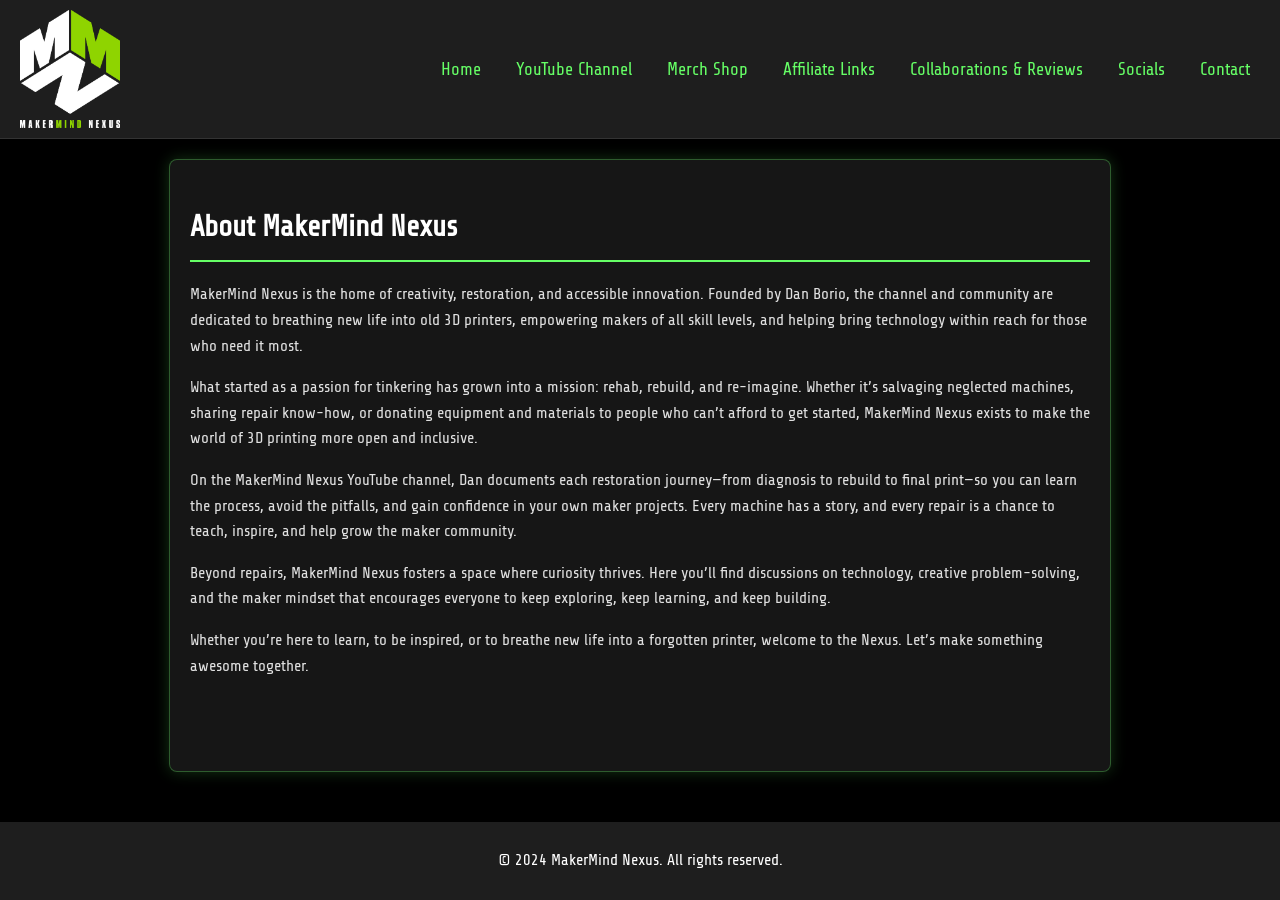
==== index.html @ 56efdf71 "Merge pull request #25 from dborio/feat/collaborations-page Combine Collaboration and Review Pages" ====
<!DOCTYPE html>
<html lang="en">
<head>
    <meta charset="UTF-8">
    <meta name="viewport" content="width=device-width, initial-scale=1.0">
    <title>MakerMind Nexus</title>
    <link rel="preconnect" href="https://fonts.googleapis.com">
    <link rel="preconnect" href="https://fonts.gstatic.com" crossorigin>
    <link href="https://fonts.googleapis.com/css2?family=Share+Tech&display=swap" rel="stylesheet">
    <link rel="stylesheet" href="css/style.css">
</head>
<body>
    <div id="tsparticles"></div>
    <header>
        <img id="logo" src="MMN Full White Green.png" alt="MakerMind Nexus Logo">
        <nav>
            <button class="hamburger" id="hamburger-menu">
                &#9776;
            </button>
            <div class="nav-links" id="nav-links">
                <a href="#home">Home</a>
                <a href="#youtube">YouTube Channel</a>
                <a href="#merch">Merch Shop</a>
                <a href="#affiliate">Affiliate Links</a>
                <a href="#agreement">Collaborations & Reviews</a>
                <a href="#socials">Socials</a>
                <a href="#contact">Contact</a>
            </div>
        </nav>
    </header>
    <main class="container">
        <div id="home-content" class="page-content">
            <section>
                <h2>About MakerMind Nexus</h2>
                <p>MakerMind Nexus is the home of creativity, restoration, and accessible innovation. Founded by Dan Borio, the channel and community are dedicated to breathing new life into old 3D printers, empowering makers of all skill levels, and helping bring technology within reach for those who need it most.</p>
                <p>What started as a passion for tinkering has grown into a mission: rehab, rebuild, and re-imagine. Whether it’s salvaging neglected machines, sharing repair know-how, or donating equipment and materials to people who can’t afford to get started, MakerMind Nexus exists to make the world of 3D printing more open and inclusive.</p>
                <p>On the MakerMind Nexus YouTube channel, Dan documents each restoration journey—from diagnosis to rebuild to final print—so you can learn the process, avoid the pitfalls, and gain confidence in your own maker projects. Every machine has a story, and every repair is a chance to teach, inspire, and help grow the maker community.</p>
                <p>Beyond repairs, MakerMind Nexus fosters a space where curiosity thrives. Here you’ll find discussions on technology, creative problem-solving, and the maker mindset that encourages everyone to keep exploring, keep learning, and keep building.</p>
                <p>Whether you’re here to learn, to be inspired, or to breathe new life into a forgotten printer, welcome to the Nexus. Let’s make something awesome together.</p>
            </section>
        </div>
        <div id="youtube-content" class="page-content">
            <section>
                <h2>Follow My Journey on YouTube</h2>
                <p>Check out my YouTube channel <a href="https://www.youtube.com/@makermindnexus" target="_blank">MakerMind Nexus</a> to watch videos of my 3D printing projects, tutorials, and the process of rehabbing old machines.</p>

                <h3>Live Stream</h3>
                <p>When I'm live, you can watch it right here!</p>
                <div class="video-container">
                    <iframe src="https://youtube.com/embed/live_stream?channel=UCCOIvXPvjVhQodIxTOqRw5g" frameborder="0" allow="accelerometer; autoplay; clipboard-write; encrypted-media; gyroscope; picture-in-picture" allowfullscreen></iframe>
                </div>

                <h3>Recent Videos</h3>
                <p>Catch up on my latest videos and projects.</p>
                <div class="video-container">
                    <iframe src="https://www.youtube.com/embed/videoseries?list=UUCOIvXPvjVhQodIxTOqRw5g" frameborder="0" allow="accelerometer; autoplay; clipboard-write; encrypted-media; gyroscope; picture-in-picture" allowfullscreen></iframe>
                </div>
            </section>
        </div>
        <div id="merch-content" class="page-content">
            <section>
                <h2>Merch Shop</h2>
                <p>Support the MakerMind Nexus community by visiting our <a href="https://shop.makermindnexus.com" target="_blank">Merch Shop</a>. Get cool gear and show off your love for 3D printing!</p>
                <div class="product-grid">
                    <div class="product-card">
                        <a href="https://shop.makermindnexus.com/products/the-official-two-tone-makermind-nexus-coffee-mug" target="_blank">
                            <img src="https://imgproxy.fourthwall.com/mKJKb55oekoBAX8qcNt5Rc829xY47_sA0CvwPqgq33Q/w:720/sm:1/enc/gYwNymxprCFLtLDY/YmH5xZlJ9nK83u0y/mnI4c4tXfTkgQeCe/JV7kTfquR7MIrzb4/QLmN6anyHG4Jfu_r/qUrrLEwqTe41fHXA/hOHgjEhKIt81VPXO/qqH91NUOIJIwaDPt/VPNlAa3AuF9HF6mT/aMgBzjn2MROVTdog/nCGHMGo6sZKj_Hr5/AkjrBl-5JxqhjeZv/7X6HpQ12bbc4Hxrd/3UpTov_248KV-Z0O/d_QnJQWKjns" alt="The Official two tone MakerMind Nexus Coffee Mug.">
                            <h3>The Official two tone MakerMind Nexus Coffee Mug.</h3>
                            <p class="price">$15.00</p>
                        </a>
                    </div>
                    <div class="product-card">
                        <a href="https://shop.makermindnexus.com/products/makermind-nexus-unisex-soft-tee" target="_blank">
                            <img src="https://imgproxy.fourthwall.com/1WEpC5r7XIypca4iD7VpX4UGgTUch7OIzJNnBypTIKY/w:720/sm:1/enc/RyPC54u756b_asRa/MbEL75LptPsIk1k5/G4b5Js7bZKEaFU5H/EMb9uZkl9ylj9-kA/5zODIYoAAHZHyiFp/cMzvpbOy7Jh2tNMl/_TN-vSGAhzhPAgQk/NFQj9oScnus7E93M/65B15cYlWjdOtRPU/vyUixz1JWWEn9pxY/KB_rAdApOWKDadK9/K77bCQZUICwhzrph/XBypx_4H0Uf8Ts6r/Ue9TR3jT2-t04SpL/ma9Ugx9G3-o" alt="MakerMind Nexus Unisex Soft Tee.">
                            <h3>MakerMind Nexus Unisex Soft Tee.</h3>
                            <p class="price">$25.00</p>
                        </a>
                    </div>
                    <div class="product-card">
                        <a href="https://shop.makermindnexus.com/products/2-sided-mmn-t-shirt" target="_blank">
                            <img src="https://imgproxy.fourthwall.com/3p9yDa1oKJ8rlIab1OWjGf-ELk-ff9JZ-O0Y1kDjPgE/w:720/sm:1/enc/mGpfdPvZrz6VnPsJ/dDmyQ4kPTG10_Ok9/VXHyIlhWjb5Mv6bx/-9U79fMhSWFN-qMg/awE0NFncRU2WpJYS/7FNny4WpK3dw4N0t/SvWyuPFxqgain-M5/NuNjI7cdt34sj_yR/va5DvDjMHKsBNzuA/tdvE8rcb4FVqz3uM/AgYCukFuP9GIn4l1/m_UOuwQ4vQOkjM56/HxkT6-czxk27NfZd/EJ2wZW1Wnrp7KLfu/YBAhr-bNEA4" alt="2 Sided MMN T-Shirt">
                            <h3>2 Sided MMN T-Shirt</h3>
                            <p class="price">$30.00</p>
                        </a>
                    </div>
                    <div class="product-card">
                        <a href="https://shop.makermindnexus.com/products/makermind-nexus-comfy-hoodie" target="_blank">
                            <img src="https://imgproxy.fourthwall.com/KiSeoxIQMfQdDdhG6pMUzVsRX26RRMTNELNjChE-lcQ/w:720/sm:1/enc/-qcEWyDAyr2Mb-a0/w9xI-7-SQNO48x3M/RCWO9O_p7qnhvVGx/Jl0iIGkzACSDo9Y-/0r9Qhk4XxgI14j3U/JQt5xVsdoVm6d2yI/V7UKQ0t8U7lSjiKp/-anVBeSRR8EogQVY/chvcDRNqV9a7ZP2G/9uLGfOz0rAnCW6nK/3lz-VdZj4Aqmkf5i/vfcpE1VCAfwizSRH/ieOpwnMGKC6U4IPk/HxDHHQ-qcn1em-TJ/xyJXDYgV0S4" alt="MakerMind Nexus Comfy Hoodie.">
                            <h3>MakerMind Nexus Comfy Hoodie.</h3>
                            <p class="price">$45.00</p>
                        </a>
                    </div>
                </div>
            </section>
        </div>
        <div id="affiliate-content" class="page-content">
            <section>
                <h2>Affiliate Links</h2>
                <div class="affiliate-grid">
                    <a href="https://www.sliceworx.com/?ref=mmn" target="_blank">
                        <img src="images/sliceworx-logo.png" alt="Sliceworx Logo">
                        <p>Sliceworx.com - Use coupon code MMN for 5% off.</p>
                    </a>
                    <a href="https://store.micro-swiss.com/mmn" target="_blank">
                        <img src="images/micro-swiss-logo.jpg" alt="Micro Swiss Logo">
                        <p>Micro Swiss</p>
                    </a>
                </div>
            </section>
        </div>
        <div id="contact-content" class="page-content">
            <section>
                <h2>Contact Us</h2>
                <form id="contact-form" action="https://formsubmit.co/inquiries@makermindnexus.com" method="POST">
                    <input type="text" name="name" placeholder="Your Name" required>
                    <input type="email" name="email" placeholder="Your Email" required>
                    <textarea name="message" placeholder="Your Message" required></textarea>
                    <button type="submit">Send</button>
                </form>
                <div id="form-status"></div>
            </section>
        </div>
        <div id="agreement-content" class="page-content">
            <h1>Collaborations & Reviews</h1>
            <p>MakerMind Nexus is passionate about showcasing innovative products to a dedicated community of makers, creators, and hobbyists. We offer a variety of collaboration opportunities to help your brand reach an engaged and passionate audience. This page outlines the services we offer and the terms for product reviews.</p>

            <h2>What We Offer</h2>
            <ul>
                <li><strong>In-Depth Product Reviews:</strong> Your product will be featured in a detailed, honest review on our YouTube channel, where we explore its functionality, quality, and real-world applications.</li>
                <li><strong>Live Unboxings:</strong> We provide our audience with a genuine first impression of your product through live unboxings on our YouTube and Twitch streams.</li>
                <li><strong>Broad Social Media Reach:</strong> We share content across all our social platforms, including Instagram, Twitter, Facebook, and TikTok, to maximize the visibility of your product.</li>
            </ul>

            <h2>Why Collaborate with Us?</h2>
            <p>Our mission is to make technology accessible and to support the maker community. By partnering with us, you are aligning your brand with a community-driven initiative that values innovation, creativity, and helping others.</p>

            <h2>Product Review Terms</h2>
            <p>To maintain transparency and integrity, all product reviews are subject to the following terms. By sending a product for review, you (the "Company") acknowledge and agree to these conditions:</p>

            <ol>
                <li><strong>Editorial Independence:</strong> MakerMind Nexus maintains full editorial control over all content. Reviews will be honest, objective, and based on our genuine experience with the product. The Company will not have the right to approve or edit the review before publication.</li>
                <li><strong>Ownership of Products:</strong> All products sent for review will become the property of MakerMind Nexus upon receipt, unless a separate return agreement is negotiated in writing prior to shipment.</li>
                <li><strong>Shipping Costs:</strong> The Company is responsible for all costs associated with shipping the product to MakerMind Nexus.</li>
                <li><strong>Review Timeline:</strong> While we aim to publish reviews in a timely manner, no specific publication date is guaranteed.</li>
                <li><strong>FTC Disclosure:</strong> In compliance with FTC guidelines, all review content will clearly disclose that the product was provided by the Company for review purposes.</li>
                <li><strong>Liability:</strong> MakerMind Nexus is not liable for any damage that may occur to the product during the testing and review process.</li>
                <li><strong>No Guaranteed Positive Outcome:</strong> We do not guarantee a positive review. The tone and outcome of the review will be determined solely by our experience with the product.</li>
            </ol>

            <p>If you are interested in collaborating or have any questions, please reach out to us at <a href="mailto:dan@makermindnexus.com">dan@makermindnexus.com</a>.</p>
        </div>
        <div id="socials-content" class="page-content">
            <section>
                <h2>Follow Me Online</h2>
                <div class="social-links">
                    <a href="https://www.youtube.com/@makermindnexus" target="_blank" class="social-link">
                        <img src="images/youtube-logo.svg" alt="YouTube Logo">
                    </a>
                    <a href="https://www.twitch.tv/makermindnexus" target="_blank" class="social-link">
                        <img src="images/twitch-logo.svg" alt="Twitch Logo">
                    </a>
                    <a href="https://x.com/makermindnexus" target="_blank" class="social-link">
                        <img src="images/x-logo.svg" alt="X Logo">
                    </a>
                    <a href="https://www.instagram.com/makermindnexus" target="_blank" class="social-link">
                        <img src="images/instagram-logo.svg" alt="Instagram Logo">
                    </a>
                    <a href="https://www.facebook.com/MakerMindNexus" target="_blank" class="social-link">
                        <img src="images/facebook-logo.svg" alt="Facebook Logo">
                    </a>
                </div>
            </section>
        </div>
    </main>
    <footer>
        <p>&copy; 2024 MakerMind Nexus. All rights reserved.</p>
    </footer>
    <script src="https://cdn.jsdelivr.net/npm/tsparticles@3.1.0/tsparticles.bundle.min.js"></script>
    <script src="js/background.js"></script>
    <script src="js/main.js"></script>
</body>
</html>
---- css/style.css ----
#tsparticles {
    position: fixed;
    width: 100%;
    height: 100%;
    z-index: -1;
    top: 0;
    left: 0;
}

/* General Body Styles */
body {
    font-family: 'Share Tech', sans-serif;
    background-color: #000000;
    color: #e0e0e0;
    line-height: 1.6;
    margin: 0;
    padding: 0;
    display: flex;
    flex-direction: column;
    min-height: 100vh;
}

/* Container for centered content */
.container {
    max-width: 900px;
    margin: 20px auto;
    padding: 20px;
    background: rgba(30, 30, 30, 0.75);
    backdrop-filter: blur(10px);
    -webkit-backdrop-filter: blur(10px);
    box-shadow: 0 0 15px rgba(102, 255, 102, 0.2);
    border-radius: 8px;
    border: 1px solid rgba(102, 255, 102, 0.3);
}

/* Header Styles */
header {
    display: flex;
    justify-content: space-between;
    align-items: center;
    background: #1e1e1e;
    color: #e0e0e0;
    padding: 10px 20px;
    border-bottom: 1px solid #333;
    position: relative;
    z-index: 10;
    transition: background-color 0.3s ease;
}

header img {
    max-width: 100px;
    transition: transform 0.3s ease-in-out;
}

/* Navigation Bar Styles */
nav {
    display: flex;
    align-items: center;
}

.nav-links {
    display: flex;
    gap: 15px;
}

nav a {
    font-size: 1.1em;
    padding: 5px 10px;
    border-radius: 5px;
    transition: background-color 0.3s;
}

nav a:hover {
    background-color: #555;
}

.hamburger {
    display: none;
    font-size: 24px;
    background: none;
    border: none;
    color: white;
    cursor: pointer;
}

/* Video Container for responsive embeds */
.video-container {
    position: relative;
    padding-bottom: 56.25%; /* 16:9 aspect ratio */
    height: 0;
    overflow: hidden;
    max-width: 100%;
    background: #000;
    margin-bottom: 20px;
}

.video-container iframe {
    position: absolute;
    top: 0;
    left: 0;
    width: 100%;
    height: 100%;
}

/* Main Content Styles */
main {
    padding: 0; /* Padding is handled by .container */
    flex: 1;
}

/* Contact Form Styles */
#contact-form {
    display: flex;
    flex-direction: column;
    gap: 15px;
}

#contact-form input,
#contact-form textarea {
    padding: 10px;
    border: 1px solid #333;
    border-radius: 4px;
    background-color: #2c2c2c;
    color: #e0e0e0;
    font-size: 1em;
}

#contact-form button {
    padding: 10px 15px;
    border: none;
    border-radius: 4px;
    background-color: #66ff66;
    color: #1e1e1e;
    font-size: 1em;
    cursor: pointer;
    transition: background-color 0.3s;
}

#contact-form button:hover {
    background-color: #99ff99;
}

#form-status {
    margin-top: 20px;
    padding: 10px;
    border-radius: 4px;
    display: none;
}

#form-status.success {
    background-color: #33cc33;
    color: #1e1e1e;
    display: block;
}

#form-status.error {
    background-color: #cc3333;
    color: #e0e0e0;
    display: block;
}

/* Social Links Styles */
.social-links {
    display: flex;
    flex-direction: column;
    gap: 15px;
    align-items: center;
}

.social-link {
    display: block;
    width: 80%;
    padding: 15px;
    border: 1px solid #66ff66;
    border-radius: 8px;
    text-align: center;
    color: #66ff66;
    background-color: transparent;
    transition: background-color 0.3s, color 0.3s;
}

.social-link:hover {
    background-color: #66ff66;
    color: #1e1e1e;
    text-decoration: none;
}

section {
    margin-bottom: 30px;
}

/* Product Grid Styles */
.product-grid {
    display: grid;
    grid-template-columns: repeat(auto-fit, minmax(200px, 1fr));
    gap: 20px;
}

.product-card {
    background: #2c2c2c;
    border-radius: 8px;
    overflow: hidden;
    text-align: center;
    transition: transform 0.3s;
}

.product-card:hover {
    transform: translateY(-5px);
}

.product-card a {
    text-decoration: none;
    color: #e0e0e0;
}

.product-card img {
    width: 100%;
    height: auto;
}

.product-card h3 {
    font-size: 1.1em;
    padding: 10px;
    margin: 0;
}

.product-card .price {
    font-size: 1.2em;
    color: #66ff66;
    padding-bottom: 10px;
}

/* Affiliate Grid Styles */
.affiliate-grid {
    display: grid;
    grid-template-columns: 1fr 1fr;
    gap: 20px;
    align-items: center;
    justify-items: center;
}

.affiliate-grid a {
    text-decoration: none;
    color: #e0e0e0;
    display: flex;
    flex-direction: column;
    align-items: center;
}

.affiliate-grid img {
    max-width: 100%;
    height: 100px;
    object-fit: contain;
    background: #fff;
    padding: 10px;
    border-radius: 8px;
    margin-bottom: 10px;
}

h2 {
    color: #ffffff;
    font-size: 1.8em;
    border-bottom: 2px solid #66ff66;
    padding-bottom: 10px;
    margin-bottom: 20px;
}

/* Link Styles */
a {
    color: #66ff66; /* Lighter green */
    text-decoration: none;
    transition: color 0.3s ease;
}

a:visited {
    color: #33cc33; /* Darker green */
}

a:hover, a:focus {
    color: #99ff99; /* Even lighter green for hover */
    text-decoration: underline;
}

/* Footer Styles */
footer {
    background: #1e1e1e;
    color: #fff;
    text-align: center;
    padding: 10px;
    margin-top: 30px;
    position: relative;
    z-index: 10;
    transition: background-color 0.3s ease;
}

/* Page Content Styles */
.page-content {
    display: none;
}

.page-content.active {
    display: block;
}

/* Responsive Design */
@media (max-width: 768px) {
    .container {
        width: 90%;
        margin: 10px auto;
    }

    nav {
        justify-content: flex-end;
    }

    .nav-links {
        display: none; /* Hide links by default on mobile */
        flex-direction: column;
        width: 100%;
        position: absolute;
        top: 100%;
        left: 0;
        background-color: #333;
        z-index: 1;
    }

    .nav-links.active {
        display: flex;
    }

    .nav-links a {
        padding: 15px;
        text-align: center;
        border-top: 1px solid #444;
    }

    .hamburger {
        display: block;
    }

    header h1 {
        font-size: 1.8em;
    }

    h2 {
        font-size: 1.5em;
    }
}

/* Logo Animation */
.logo-animated {
    animation: pulse 1s infinite;
}

@keyframes pulse {
    0% {
        transform: scale(1);
    }
    50% {
        transform: scale(1.1);
    }
    100% {
        transform: scale(1);
    }
}
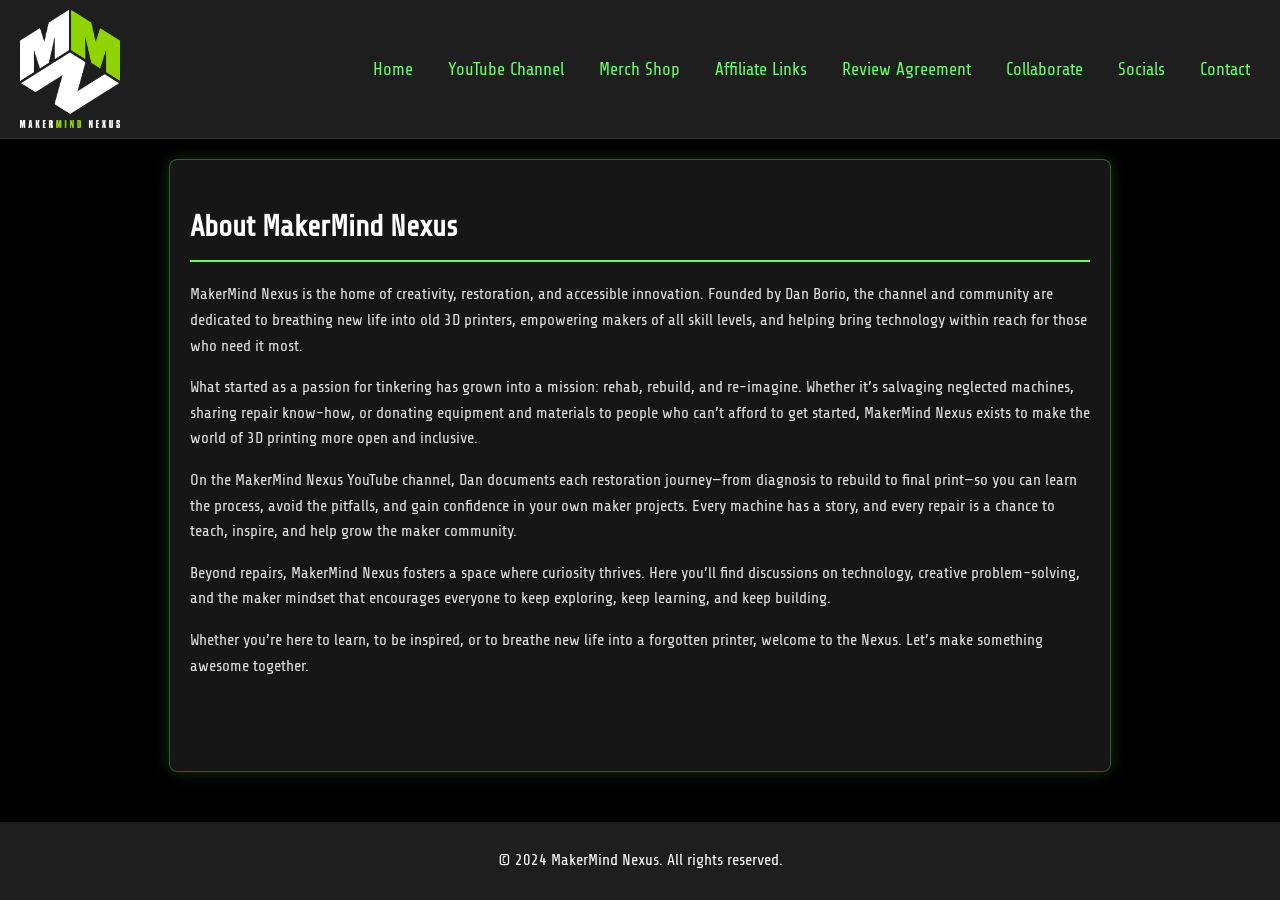
==== commit 052f1380: "feat: Add social media logos in a three-column grid Replaces the text links in the "Follow Me Online" ====
--- a/index.html
+++ b/index.html
@@ -22,7 +22,8 @@
                 <a href="#youtube">YouTube Channel</a>
                 <a href="#merch">Merch Shop</a>
                 <a href="#affiliate">Affiliate Links</a>
-                <a href="#agreement">Collaborations & Reviews</a>
+                <a href="#agreement">Review Agreement</a>
+                <a href="#collaborate">Collaborate</a>
                 <a href="#socials">Socials</a>
                 <a href="#contact">Contact</a>
             </div>
@@ -121,33 +122,57 @@
             </section>
         </div>
         <div id="agreement-content" class="page-content">
-            <h1>Collaborations & Reviews</h1>
-            <p>MakerMind Nexus is passionate about showcasing innovative products to a dedicated community of makers, creators, and hobbyists. We offer a variety of collaboration opportunities to help your brand reach an engaged and passionate audience. This page outlines the services we offer and the terms for product reviews.</p>
-
-            <h2>What We Offer</h2>
-            <ul>
-                <li><strong>In-Depth Product Reviews:</strong> Your product will be featured in a detailed, honest review on our YouTube channel, where we explore its functionality, quality, and real-world applications.</li>
-                <li><strong>Live Unboxings:</strong> We provide our audience with a genuine first impression of your product through live unboxings on our YouTube and Twitch streams.</li>
-                <li><strong>Broad Social Media Reach:</strong> We share content across all our social platforms, including Instagram, Twitter, Facebook, and TikTok, to maximize the visibility of your product.</li>
-            </ul>
-
-            <h2>Why Collaborate with Us?</h2>
-            <p>Our mission is to make technology accessible and to support the maker community. By partnering with us, you are aligning your brand with a community-driven initiative that values innovation, creativity, and helping others.</p>
-
-            <h2>Product Review Terms</h2>
-            <p>To maintain transparency and integrity, all product reviews are subject to the following terms. By sending a product for review, you (the "Company") acknowledge and agree to these conditions:</p>
-
-            <ol>
-                <li><strong>Editorial Independence:</strong> MakerMind Nexus maintains full editorial control over all content. Reviews will be honest, objective, and based on our genuine experience with the product. The Company will not have the right to approve or edit the review before publication.</li>
-                <li><strong>Ownership of Products:</strong> All products sent for review will become the property of MakerMind Nexus upon receipt, unless a separate return agreement is negotiated in writing prior to shipment.</li>
-                <li><strong>Shipping Costs:</strong> The Company is responsible for all costs associated with shipping the product to MakerMind Nexus.</li>
-                <li><strong>Review Timeline:</strong> While we aim to publish reviews in a timely manner, no specific publication date is guaranteed.</li>
-                <li><strong>FTC Disclosure:</strong> In compliance with FTC guidelines, all review content will clearly disclose that the product was provided by the Company for review purposes.</li>
-                <li><strong>Liability:</strong> MakerMind Nexus is not liable for any damage that may occur to the product during the testing and review process.</li>
-                <li><strong>No Guaranteed Positive Outcome:</strong> We do not guarantee a positive review. The tone and outcome of the review will be determined solely by our experience with the product.</li>
-            </ol>
-
-            <p>If you are interested in collaborating or have any questions, please reach out to us at <a href="mailto:dan@makermindnexus.com">dan@makermindnexus.com</a>.</p>
+            <h1>Product Review Agreement</h1>
+            <p>This agreement outlines the terms and conditions for product reviews conducted by <strong>Dan Borio</strong>, also known as <strong>MakerMind Nexus</strong>. By sending products for review, you (the "Company") agree to the following terms:</p>
+
+            <h3>1. Ownership of Products</h3>
+            <p>All products sent for review will become the property of Dan Borio (MakerMind Nexus) unless explicitly stated otherwise in writing before shipment.</p>
+
+            <h3>2. Shipping Costs</h3>
+            <p>The Company is responsible for covering all shipping costs, including but not limited to packaging, handling, and delivery fees, to ensure the product reaches MakerMind Nexus.</p>
+
+            <h3>3. Unboxing and Reviews</h3>
+            <p>All products will be unboxed live on the MakerMind Nexus YouTube channel (<a href="https://www.youtube.com/@makermindnexus" target="_blank">https://www.youtube.com/@makermindnexus</a>) during scheduled streams. Reviews will be honest and transparent. Any issues or defects discovered during the review process will be promptly communicated to the Company for their awareness.</p>
+
+            <h3>4. Content Sharing</h3>
+            <p>In addition to the YouTube review, the product's unboxing, usage, and feedback will be shared across all MakerMind Nexus social media platforms. Links to these platforms can be found at <a href="https://linktr.ee/makermindnexus" target="_blank">https://linktr.ee/makermindnexus</a>.</p>
+
+            <h3>5. No Guaranteed Outcome</h3>
+            <p>While all reviews aim to be thorough and objective, no guarantees are made regarding the outcome or tone of the review. All opinions shared will reflect the honest experience of MakerMind Nexus with the product.</p>
+
+            <p>By sending your product, you agree to these terms.</p>
+
+            <h3>Contact Information</h3>
+            <p><strong>Dan Borio</strong><br>
+            MakerMind Nexus<br>
+            Email: <a href="mailto:dan@makermindnexus.com">dan@makermindnexus.com</a></p>
+        </div>
+        <div id="collaborate-content" class="page-content">
+            <section>
+                <h2>What We Offer</h2>
+                <p>Are you looking to get your product in front of a passionate, hands-on community of makers, creators, and hobbyists? MakerMind Nexus is here to help you showcase your products across a range of content platforms, including YouTube, live streams, social media, and more!</p>
+                <ul>
+                    <li><strong>In-Depth Product Reviews:</strong> Your product will be featured in a detailed, honest review on our YouTube channel, MakerMind Nexus, where we dive deep into the functionality, quality, and real-world use of the item.</li>
+                    <li><strong>Unboxing on Live Streams:</strong> We love sharing first impressions with our audience. Your product will be unboxed live on stream, giving viewers a raw and authentic look at what they can expect when they purchase it.</li>
+                    <li><strong>Broad Social Media Reach:</strong> In addition to YouTube and live streams, we’ll share content across all our social platforms, including Instagram, Twitter, Facebook, and TikTok. Our followers trust our recommendations, and your product will be seen by an engaged audience eager to learn about new tools and technologies.</li>
+                </ul>
+            </section>
+
+            <section>
+                <h2>Why Collaborate with Us?</h2>
+                <p>MakerMind Nexus is more than just a tech channel—our mission is to help others, particularly those less fortunate, gain access to the world of making and 3D printing. By partnering with us, you’re not only showcasing your product but aligning with a community-driven initiative that appeals to makers from all walks of life. We’ll help you tap into an audience that values innovation, creativity, and practicality, potentially reaching people you might not have thought to target.</p>
+            </section>
+
+            <section>
+                <h2>How It Works</h2>
+                <ul>
+                    <li>Products are reviewed and tested thoroughly. We’ll provide constructive feedback and honest insights, ensuring that our audience gets a genuine perspective.</li>
+                    <li>Your products become the property of MakerMind Nexus unless otherwise agreed upon, allowing us to integrate them into our ongoing projects and content.</li>
+                    <li>We handle all the promotional content creation, with companies covering shipping costs.</li>
+                </ul>
+                <p>We’re confident that our approach to highlighting products will resonate with our community and help your brand reach a wider, more diverse audience.</p>
+                <p>If you’re interested in collaborating or learning more, please reach out to us through email <a href="mailto:dan@makermindnexus.com" target="_blank">here</a>. Let’s work together to show off the value of your product to the makers who need it most!</p>
+            </section>
         </div>
         <div id="socials-content" class="page-content">
             <section>
--- a/css/style.css
+++ b/css/style.css
@@ -161,28 +161,31 @@
 
 /* Social Links Styles */
 .social-links {
-    display: flex;
-    flex-direction: column;
-    gap: 15px;
-    align-items: center;
+    display: grid;
+    grid-template-columns: repeat(3, 1fr);
+    gap: 20px;
+    justify-items: center;
 }
 
 .social-link {
-    display: block;
-    width: 80%;
-    padding: 15px;
+    display: flex;
+    justify-content: center;
+    align-items: center;
+    width: 100px;
+    height: 100px;
     border: 1px solid #66ff66;
     border-radius: 8px;
-    text-align: center;
-    color: #66ff66;
-    background-color: transparent;
-    transition: background-color 0.3s, color 0.3s;
+    transition: background-color 0.3s;
 }
 
 .social-link:hover {
     background-color: #66ff66;
-    color: #1e1e1e;
-    text-decoration: none;
+}
+
+.social-link img {
+    width: 50px;
+    height: 50px;
+    object-fit: contain;
 }
 
 section {
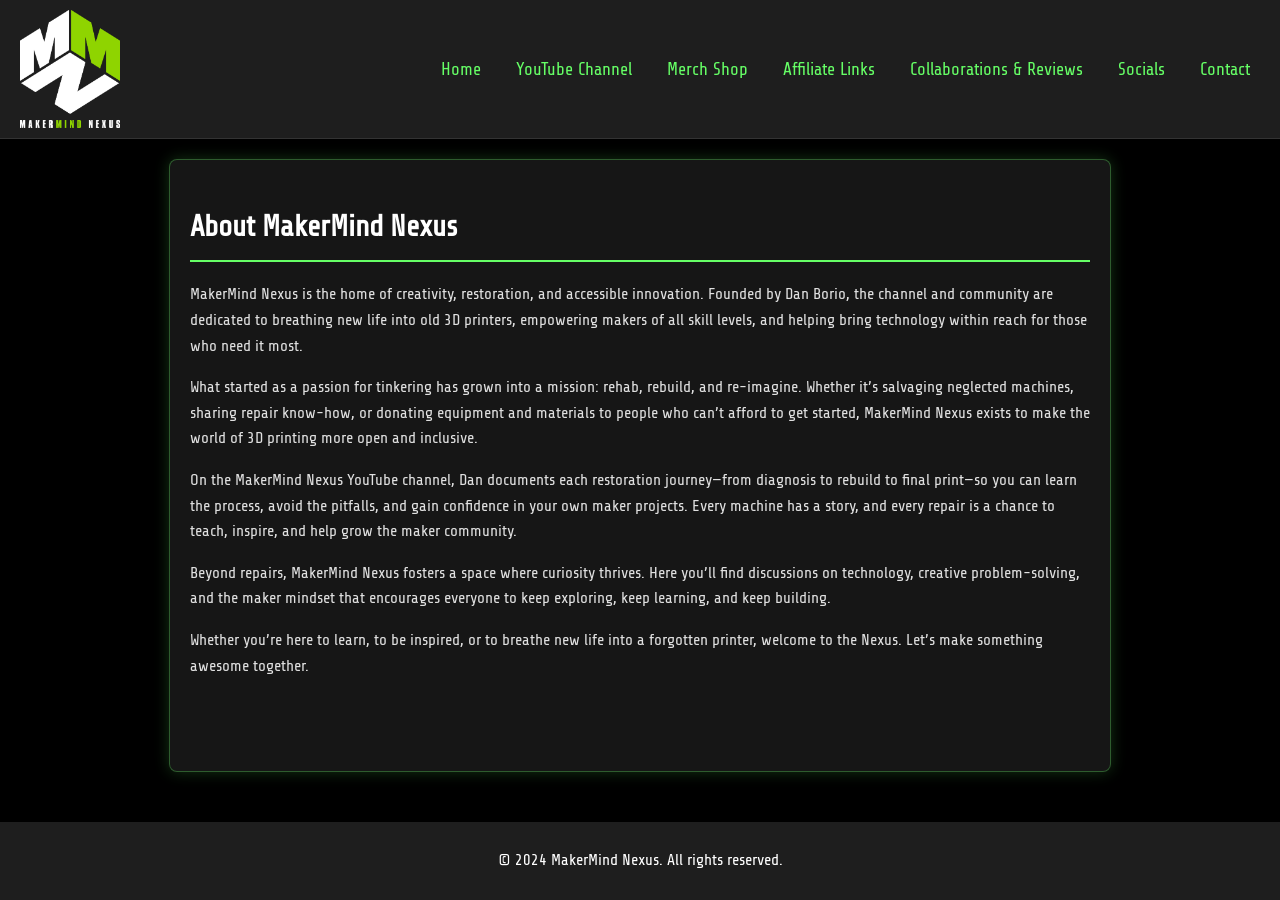
==== commit cb9c7041: "Merge pull request #27 from dborio/feat/remove-interactive-background Remove Interactive Background" ====
--- a/index.html
+++ b/index.html
@@ -10,7 +10,6 @@
     <link rel="stylesheet" href="css/style.css">
 </head>
 <body>
-    <div id="tsparticles"></div>
     <header>
         <img id="logo" src="MMN Full White Green.png" alt="MakerMind Nexus Logo">
         <nav>
@@ -22,8 +21,7 @@
                 <a href="#youtube">YouTube Channel</a>
                 <a href="#merch">Merch Shop</a>
                 <a href="#affiliate">Affiliate Links</a>
-                <a href="#agreement">Review Agreement</a>
-                <a href="#collaborate">Collaborate</a>
+                <a href="#agreement">Collaborations & Reviews</a>
                 <a href="#socials">Socials</a>
                 <a href="#contact">Contact</a>
             </div>
@@ -122,57 +120,33 @@
             </section>
         </div>
         <div id="agreement-content" class="page-content">
-            <h1>Product Review Agreement</h1>
-            <p>This agreement outlines the terms and conditions for product reviews conducted by <strong>Dan Borio</strong>, also known as <strong>MakerMind Nexus</strong>. By sending products for review, you (the "Company") agree to the following terms:</p>
+            <h1>Collaborations & Reviews</h1>
+            <p>MakerMind Nexus is passionate about showcasing innovative products to a dedicated community of makers, creators, and hobbyists. We offer a variety of collaboration opportunities to help your brand reach an engaged and passionate audience. This page outlines the services we offer and the terms for product reviews.</p>
 
-            <h3>1. Ownership of Products</h3>
-            <p>All products sent for review will become the property of Dan Borio (MakerMind Nexus) unless explicitly stated otherwise in writing before shipment.</p>
+            <h2>What We Offer</h2>
+            <ul>
+                <li><strong>In-Depth Product Reviews:</strong> Your product will be featured in a detailed, honest review on our YouTube channel, where we explore its functionality, quality, and real-world applications.</li>
+                <li><strong>Live Unboxings:</strong> We provide our audience with a genuine first impression of your product through live unboxings on our YouTube and Twitch streams.</li>
+                <li><strong>Broad Social Media Reach:</strong> We share content across all our social platforms, including Instagram, Twitter, Facebook, and TikTok, to maximize the visibility of your product.</li>
+            </ul>
 
-            <h3>2. Shipping Costs</h3>
-            <p>The Company is responsible for covering all shipping costs, including but not limited to packaging, handling, and delivery fees, to ensure the product reaches MakerMind Nexus.</p>
+            <h2>Why Collaborate with Us?</h2>
+            <p>Our mission is to make technology accessible and to support the maker community. By partnering with us, you are aligning your brand with a community-driven initiative that values innovation, creativity, and helping others.</p>
 
-            <h3>3. Unboxing and Reviews</h3>
-            <p>All products will be unboxed live on the MakerMind Nexus YouTube channel (<a href="https://www.youtube.com/@makermindnexus" target="_blank">https://www.youtube.com/@makermindnexus</a>) during scheduled streams. Reviews will be honest and transparent. Any issues or defects discovered during the review process will be promptly communicated to the Company for their awareness.</p>
+            <h2>Product Review Terms</h2>
+            <p>To maintain transparency and integrity, all product reviews are subject to the following terms. By sending a product for review, you (the "Company") acknowledge and agree to these conditions:</p>
 
-            <h3>4. Content Sharing</h3>
-            <p>In addition to the YouTube review, the product's unboxing, usage, and feedback will be shared across all MakerMind Nexus social media platforms. Links to these platforms can be found at <a href="https://linktr.ee/makermindnexus" target="_blank">https://linktr.ee/makermindnexus</a>.</p>
+            <ol>
+                <li><strong>Editorial Independence:</strong> MakerMind Nexus maintains full editorial control over all content. Reviews will be honest, objective, and based on our genuine experience with the product. The Company will not have the right to approve or edit the review before publication.</li>
+                <li><strong>Ownership of Products:</strong> All products sent for review will become the property of MakerMind Nexus upon receipt, unless a separate return agreement is negotiated in writing prior to shipment.</li>
+                <li><strong>Shipping Costs:</strong> The Company is responsible for all costs associated with shipping the product to MakerMind Nexus.</li>
+                <li><strong>Review Timeline:</strong> While we aim to publish reviews in a timely manner, no specific publication date is guaranteed.</li>
+                <li><strong>FTC Disclosure:</strong> In compliance with FTC guidelines, all review content will clearly disclose that the product was provided by the Company for review purposes.</li>
+                <li><strong>Liability:</strong> MakerMind Nexus is not liable for any damage that may occur to the product during the testing and review process.</li>
+                <li><strong>No Guaranteed Positive Outcome:</strong> We do not guarantee a positive review. The tone and outcome of the review will be determined solely by our experience with the product.</li>
+            </ol>
 
-            <h3>5. No Guaranteed Outcome</h3>
-            <p>While all reviews aim to be thorough and objective, no guarantees are made regarding the outcome or tone of the review. All opinions shared will reflect the honest experience of MakerMind Nexus with the product.</p>
-
-            <p>By sending your product, you agree to these terms.</p>
-
-            <h3>Contact Information</h3>
-            <p><strong>Dan Borio</strong><br>
-            MakerMind Nexus<br>
-            Email: <a href="mailto:dan@makermindnexus.com">dan@makermindnexus.com</a></p>
-        </div>
-        <div id="collaborate-content" class="page-content">
-            <section>
-                <h2>What We Offer</h2>
-                <p>Are you looking to get your product in front of a passionate, hands-on community of makers, creators, and hobbyists? MakerMind Nexus is here to help you showcase your products across a range of content platforms, including YouTube, live streams, social media, and more!</p>
-                <ul>
-                    <li><strong>In-Depth Product Reviews:</strong> Your product will be featured in a detailed, honest review on our YouTube channel, MakerMind Nexus, where we dive deep into the functionality, quality, and real-world use of the item.</li>
-                    <li><strong>Unboxing on Live Streams:</strong> We love sharing first impressions with our audience. Your product will be unboxed live on stream, giving viewers a raw and authentic look at what they can expect when they purchase it.</li>
-                    <li><strong>Broad Social Media Reach:</strong> In addition to YouTube and live streams, we’ll share content across all our social platforms, including Instagram, Twitter, Facebook, and TikTok. Our followers trust our recommendations, and your product will be seen by an engaged audience eager to learn about new tools and technologies.</li>
-                </ul>
-            </section>
-
-            <section>
-                <h2>Why Collaborate with Us?</h2>
-                <p>MakerMind Nexus is more than just a tech channel—our mission is to help others, particularly those less fortunate, gain access to the world of making and 3D printing. By partnering with us, you’re not only showcasing your product but aligning with a community-driven initiative that appeals to makers from all walks of life. We’ll help you tap into an audience that values innovation, creativity, and practicality, potentially reaching people you might not have thought to target.</p>
-            </section>
-
-            <section>
-                <h2>How It Works</h2>
-                <ul>
-                    <li>Products are reviewed and tested thoroughly. We’ll provide constructive feedback and honest insights, ensuring that our audience gets a genuine perspective.</li>
-                    <li>Your products become the property of MakerMind Nexus unless otherwise agreed upon, allowing us to integrate them into our ongoing projects and content.</li>
-                    <li>We handle all the promotional content creation, with companies covering shipping costs.</li>
-                </ul>
-                <p>We’re confident that our approach to highlighting products will resonate with our community and help your brand reach a wider, more diverse audience.</p>
-                <p>If you’re interested in collaborating or learning more, please reach out to us through email <a href="mailto:dan@makermindnexus.com" target="_blank">here</a>. Let’s work together to show off the value of your product to the makers who need it most!</p>
-            </section>
+            <p>If you are interested in collaborating or have any questions, please reach out to us at <a href="mailto:dan@makermindnexus.com">dan@makermindnexus.com</a>.</p>
         </div>
         <div id="socials-content" class="page-content">
             <section>
@@ -200,8 +174,6 @@
     <footer>
         <p>&copy; 2024 MakerMind Nexus. All rights reserved.</p>
     </footer>
-    <script src="https://cdn.jsdelivr.net/npm/tsparticles@3.1.0/tsparticles.bundle.min.js"></script>
-    <script src="js/background.js"></script>
     <script src="js/main.js"></script>
 </body>
 </html>
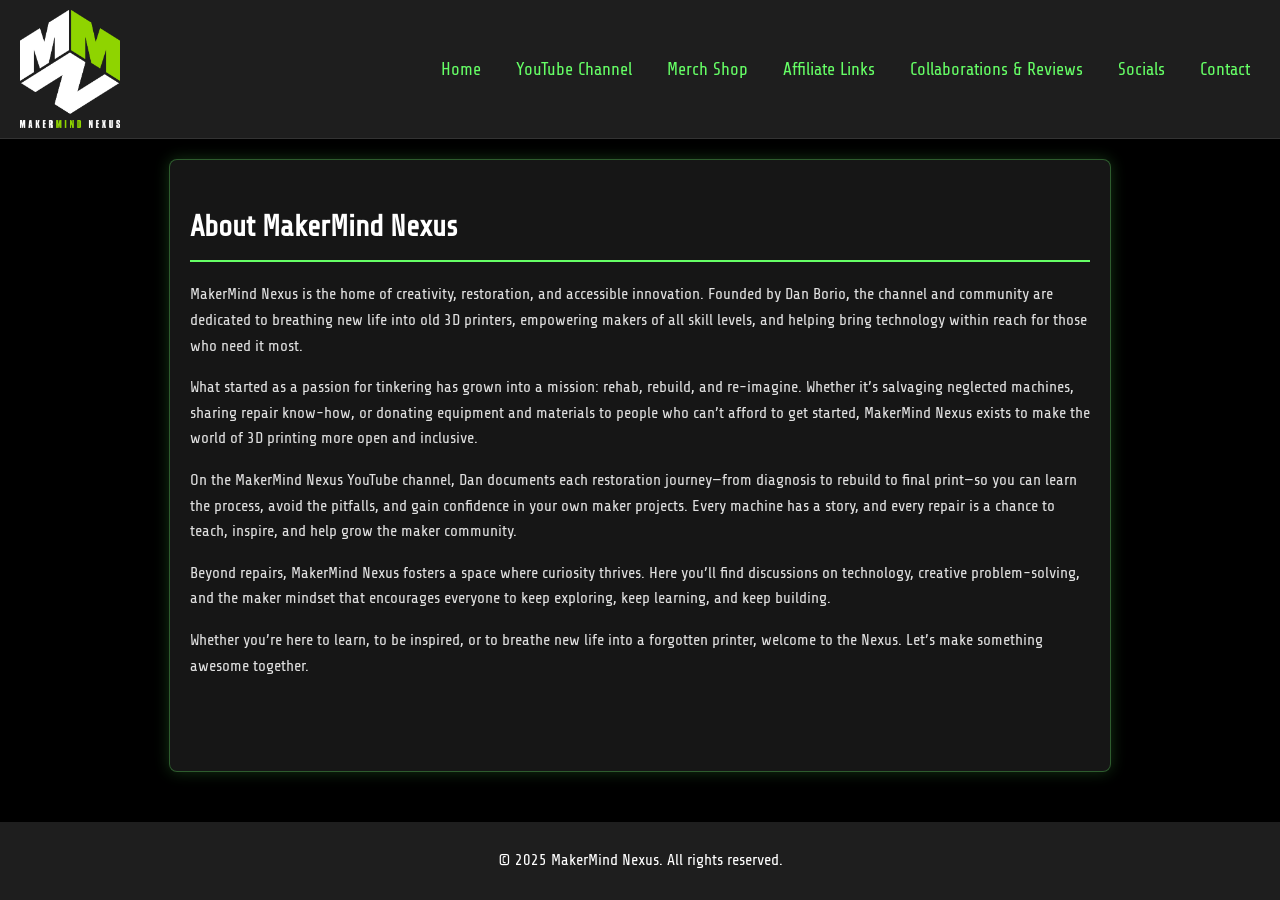
==== commit ae5cbf5c: "Update index.html Updated Copyright Date" ====
--- a/index.html
+++ b/index.html
@@ -172,7 +172,7 @@
         </div>
     </main>
     <footer>
-        <p>&copy; 2024 MakerMind Nexus. All rights reserved.</p>
+        <p>&copy; 2025 MakerMind Nexus. All rights reserved.</p>
     </footer>
     <script src="js/main.js"></script>
 </body>
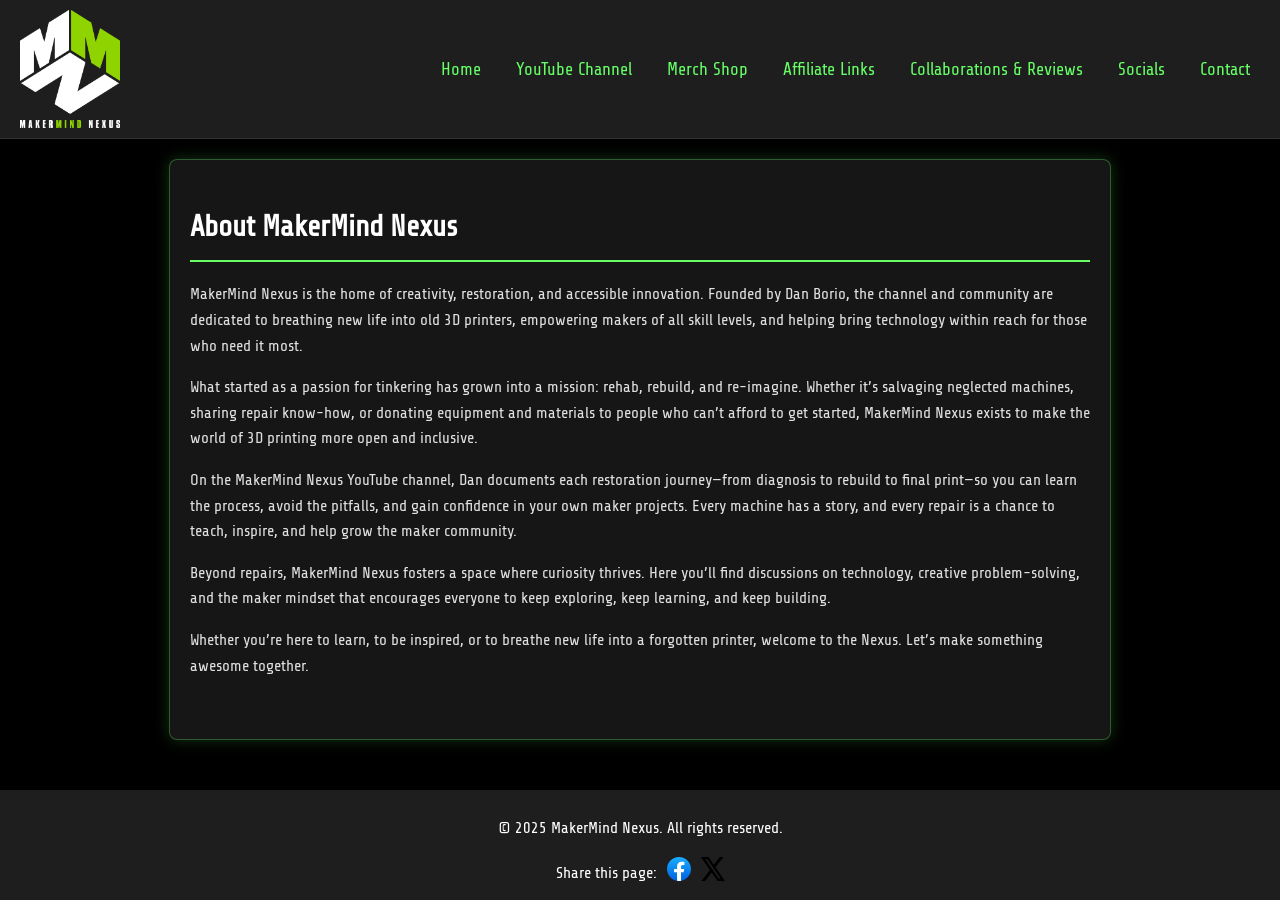
==== commit b4432e68: "feat: Add social share links to footer Adds social media share links for Facebook and X to the foote" ====
--- a/index.html
+++ b/index.html
@@ -104,6 +104,10 @@
                         <img src="images/micro-swiss-logo.jpg" alt="Micro Swiss Logo">
                         <p>Micro Swiss</p>
                     </a>
+                    <a href="https://store.rokland.com/?ref=mmn" target="_blank">
+                        <img src="images/rokland-logo.jpg" alt="Rokland Logo">
+                        <p>Rokland</p>
+                    </a>
                 </div>
             </section>
         </div>
@@ -173,6 +177,15 @@
     </main>
     <footer>
         <p>&copy; 2025 MakerMind Nexus. All rights reserved.</p>
+        <div class="share-links">
+            <p>Share this page:</p>
+            <a href="https://www.facebook.com/sharer/sharer.php?u=https://www.makermindnexus.com" target="_blank">
+                <img src="images/facebook-logo.svg" alt="Share on Facebook">
+            </a>
+            <a href="https://twitter.com/intent/tweet?url=https://www.makermindnexus.com&text=Check%20out%20MakerMind%20Nexus%20for%20awesome%203D%20printing%20content!" target="_blank">
+                <img src="images/x-logo.svg" alt="Share on X">
+            </a>
+        </div>
     </footer>
     <script src="js/main.js"></script>
 </body>
--- a/css/style.css
+++ b/css/style.css
@@ -47,6 +47,32 @@
     transition: background-color 0.3s ease;
 }
 
+.share-links {
+    display: flex;
+    justify-content: center;
+    align-items: center;
+    gap: 10px;
+    margin-top: 10px;
+}
+
+.share-links p {
+    margin: 0;
+}
+
+.share-links a {
+    display: inline-block;
+}
+
+.share-links img {
+    width: 24px;
+    height: 24px;
+    transition: transform 0.3s;
+}
+
+.share-links a:hover img {
+    transform: scale(1.1);
+}
+
 header img {
     max-width: 100px;
     transition: transform 0.3s ease-in-out;
